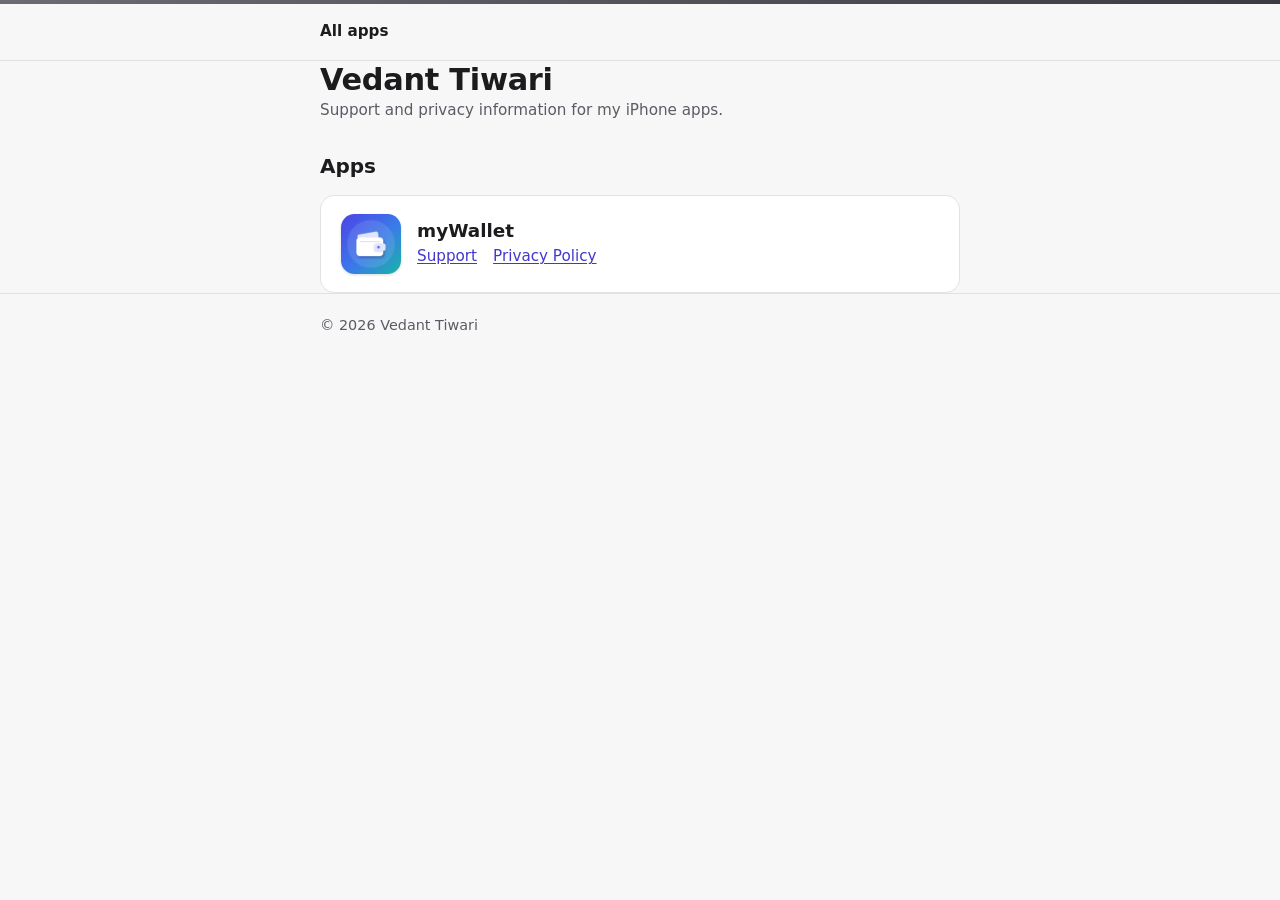
==== index.html @ 52cd7574 "Add myWallet support and privacy pages Co-Authored-By: Claude Opus 5.5 <noreply@anthropic.com>" ====
<!doctype html>
<html lang="en">
<head>
  <meta charset="utf-8">
  <meta name="viewport" content="width=device-width, initial-scale=1">
  <title>Apps by Vedant Tiwari</title>
  <meta name="description" content="Support and privacy information for iPhone apps by Vedant Tiwari.">
  <link rel="stylesheet" href="assets/site.css">
  <link rel="apple-touch-icon" href="assets/icons/mywallet.png">
</head>
<body>
  <header class="site-header">
    <div class="wrap">
      <nav aria-label="Site">
        <a href="./" aria-current="page">All apps</a>
      </nav>
    </div>
  </header>

  <main class="wrap">
    <h1>Vedant Tiwari</h1>
    <p class="meta">Support and privacy information for my iPhone apps.</p>

    <h2>Apps</h2>
    <ul class="app-list">
      <li class="card app-card app-mywallet">
        <img class="app-icon" src="assets/icons/mywallet.png" alt="" width="60" height="60">
        <div>
          <h3>myWallet</h3>
          <p class="links">
            <a href="mywallet/">Support</a>
            <a href="mywallet/privacy/">Privacy Policy</a>
          </p>
        </div>
      </li>
    </ul>
  </main>

  <footer class="site-footer">
    <div class="wrap">
      <p>© 2026 Vedant Tiwari</p>
    </div>
  </footer>
</body>
</html>
---- assets/site.css ----
/* Shared styles for every app page. No external resources. */

:root {
  color-scheme: light dark;

  --bg: #f7f7f8;
  --surface: #ffffff;
  --text: #1c1c1e;
  --muted: #5b5b63;
  --border: #e2e2e6;
  --focus: #1a5fd0;

  /* Default accent; each app overrides these via a class on <body>. */
  --accent: #3a3a40;
  --accent-text: #3a3a40;
  --accent-gradient: linear-gradient(135deg, #6b6b73, #3a3a40);

  --radius: 14px;
  --font: -apple-system, BlinkMacSystemFont, system-ui, "Segoe UI", Roboto,
    "Helvetica Neue", Arial, sans-serif;
}

@media (prefers-color-scheme: dark) {
  :root {
    --bg: #111113;
    --surface: #1c1c1f;
    --text: #f2f2f4;
    --muted: #a8a8b0;
    --border: #2e2e33;
    --focus: #7fb0ff;
    --accent: #c8c8ce;
    --accent-text: #c8c8ce;
  }
}

/* ---- Per-app accent tokens ---- */

.app-mywallet {
  --accent: #4f46e5;
  --accent-text: #4338ca;
  --accent-gradient: linear-gradient(135deg, #4f46e5 0%, #3d7be8 50%, #1fb5a6 100%);
}

@media (prefers-color-scheme: dark) {
  .app-mywallet {
    --accent: #818cf8;
    --accent-text: #a5b4fc;
  }
}

/* ---- Base ---- */

*,
*::before,
*::after {
  box-sizing: border-box;
}

html {
  -webkit-text-size-adjust: 100%;
}

body {
  margin: 0;
  background: var(--bg);
  color: var(--text);
  font-family: var(--font);
  font-size: 17px;
  line-height: 1.55;
}

.wrap {
  max-width: 680px;
  margin: 0 auto;
  padding: 0 20px;
}

/* Thin accent band at the very top of each page */
body::before {
  content: "";
  display: block;
  height: 4px;
  background: var(--accent-gradient);
}

a {
  color: var(--accent-text);
  text-underline-offset: 2px;
}

a:hover {
  text-decoration-thickness: 2px;
}

:focus-visible {
  outline: 3px solid var(--focus);
  outline-offset: 2px;
  border-radius: 4px;
}

h1,
h2,
h3 {
  line-height: 1.25;
  margin: 0;
}

h1 {
  font-size: 1.9rem;
  letter-spacing: -0.01em;
}

h2 {
  font-size: 1.25rem;
  margin-top: 2rem;
  margin-bottom: 0.5rem;
}

h3 {
  font-size: 1.05rem;
  margin-top: 1.25rem;
  margin-bottom: 0.25rem;
}

p,
ul {
  margin: 0 0 0.9rem;
}

ul {
  padding-left: 1.25rem;
}

li + li {
  margin-top: 0.3rem;
}

/* ---- Header / nav ---- */

.site-header {
  padding: 16px 0;
  border-bottom: 1px solid var(--border);
}

.site-header nav {
  display: flex;
  flex-wrap: wrap;
  gap: 4px 18px;
  font-size: 0.95rem;
}

.site-header a {
  color: var(--muted);
  text-decoration: none;
}

.site-header a:hover {
  color: var(--text);
  text-decoration: underline;
}

.site-header a[aria-current="page"] {
  color: var(--text);
  font-weight: 600;
}

main {
  padding: 32px 0 40px;
}

/* ---- App hero ---- */

.hero {
  display: flex;
  align-items: center;
  gap: 18px;
  margin-bottom: 1.5rem;
}

.app-icon {
  width: 72px;
  height: 72px;
  border-radius: 22.5%;
  flex-shrink: 0;
  box-shadow: 0 1px 3px rgba(0, 0, 0, 0.15);
}

.hero p {
  margin: 0.25rem 0 0;
  color: var(--muted);
}

.meta {
  color: var(--muted);
  font-size: 0.95rem;
}

.summary {
  background: var(--surface);
  border: 1px solid var(--border);
  border-left: 4px solid var(--accent);
  border-radius: var(--radius);
  padding: 14px 18px;
  margin: 1rem 0 0.5rem;
}

.summary p:last-child {
  margin-bottom: 0;
}

/* ---- Cards ---- */

.card {
  background: var(--surface);
  border: 1px solid var(--border);
  border-radius: var(--radius);
  padding: 18px 20px;
}

.email {
  font-size: 1.1rem;
  font-weight: 600;
  user-select: all;
  -webkit-user-select: all;
  word-break: break-all;
}

/* ---- App list (home) ---- */

.app-list {
  list-style: none;
  padding: 0;
  margin: 1rem 0 0;
  display: grid;
  gap: 14px;
}

.app-card {
  display: flex;
  align-items: center;
  gap: 16px;
}

.app-card .app-icon {
  width: 60px;
  height: 60px;
}

.app-card h3 {
  margin: 0 0 0.2rem;
  font-size: 1.15rem;
}

.app-card .links {
  display: flex;
  flex-wrap: wrap;
  gap: 4px 16px;
  margin: 0;
  font-size: 0.95rem;
}

/* ---- Footer ---- */

.site-footer {
  border-top: 1px solid var(--border);
  padding: 20px 0 32px;
  color: var(--muted);
  font-size: 0.9rem;
}

.site-footer p {
  margin: 0;
}

.site-footer a {
  color: var(--muted);
}

@media (max-width: 420px) {
  body {
    font-size: 16px;
  }

  h1 {
    font-size: 1.6rem;
  }

  .app-icon {
    width: 60px;
    height: 60px;
  }
}
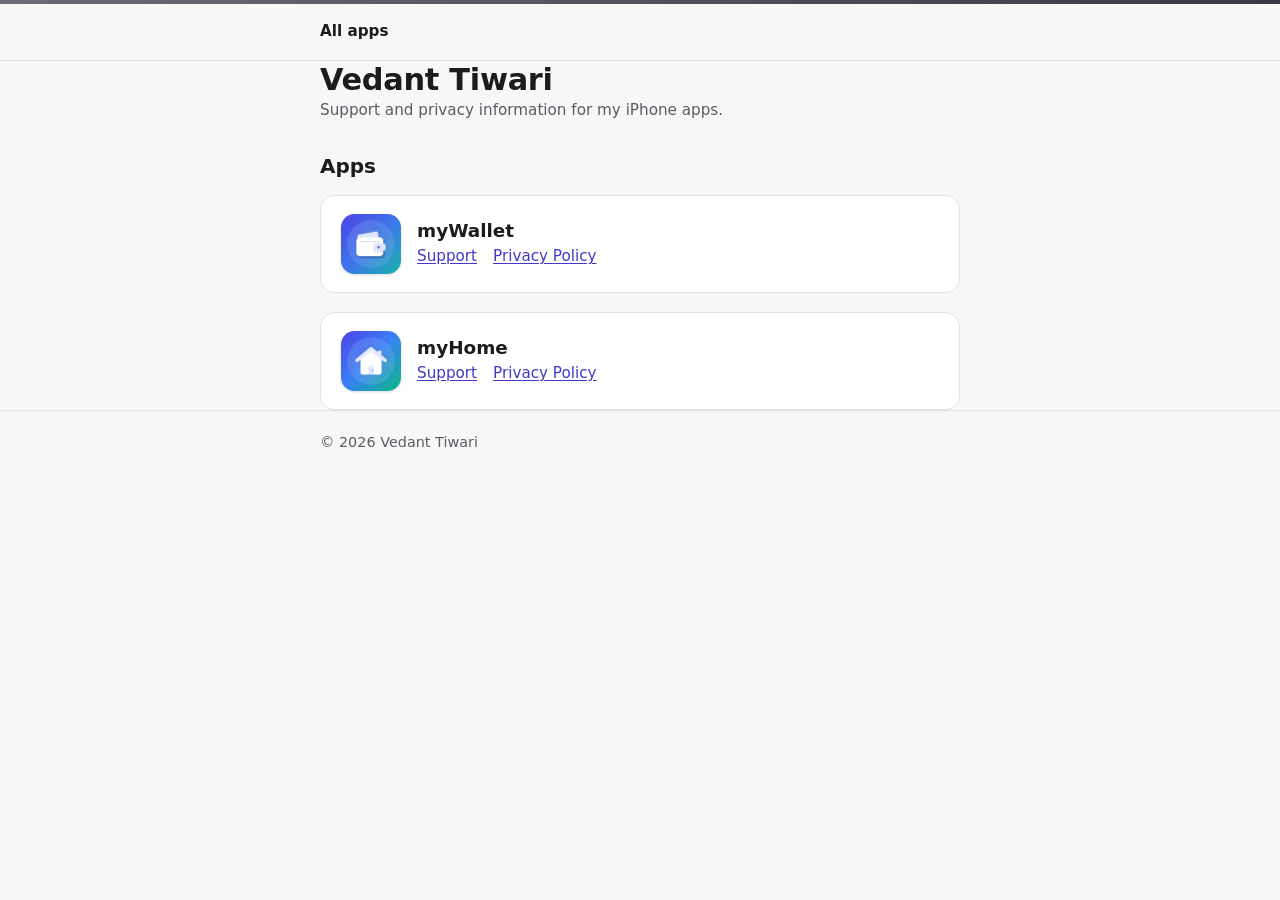
==== commit 10a11e14: "Add myHome support and privacy pages - myhome/ Support page with FAQs (sync, household sharing, remi" ====
--- a/index.html
+++ b/index.html
@@ -33,6 +33,16 @@
           </p>
         </div>
       </li>
+      <li class="card app-card app-myhome">
+        <img class="app-icon" src="assets/icons/myhome.png" alt="" width="60" height="60">
+        <div>
+          <h3>myHome</h3>
+          <p class="links">
+            <a href="myhome/">Support</a>
+            <a href="myhome/privacy/">Privacy Policy</a>
+          </p>
+        </div>
+      </li>
     </ul>
   </main>
 
--- a/assets/site.css
+++ b/assets/site.css
@@ -48,6 +48,19 @@
   }
 }
 
+.app-myhome {
+  --accent: #4f46e5;
+  --accent-text: #4338ca;
+  --accent-gradient: linear-gradient(135deg, #4f46e5 0%, #3b82f6 50%, #10b981 100%);
+}
+
+@media (prefers-color-scheme: dark) {
+  .app-myhome {
+    --accent: #818cf8;
+    --accent-text: #a5b4fc;
+  }
+}
+
 /* ---- Base ---- */
 
 *,
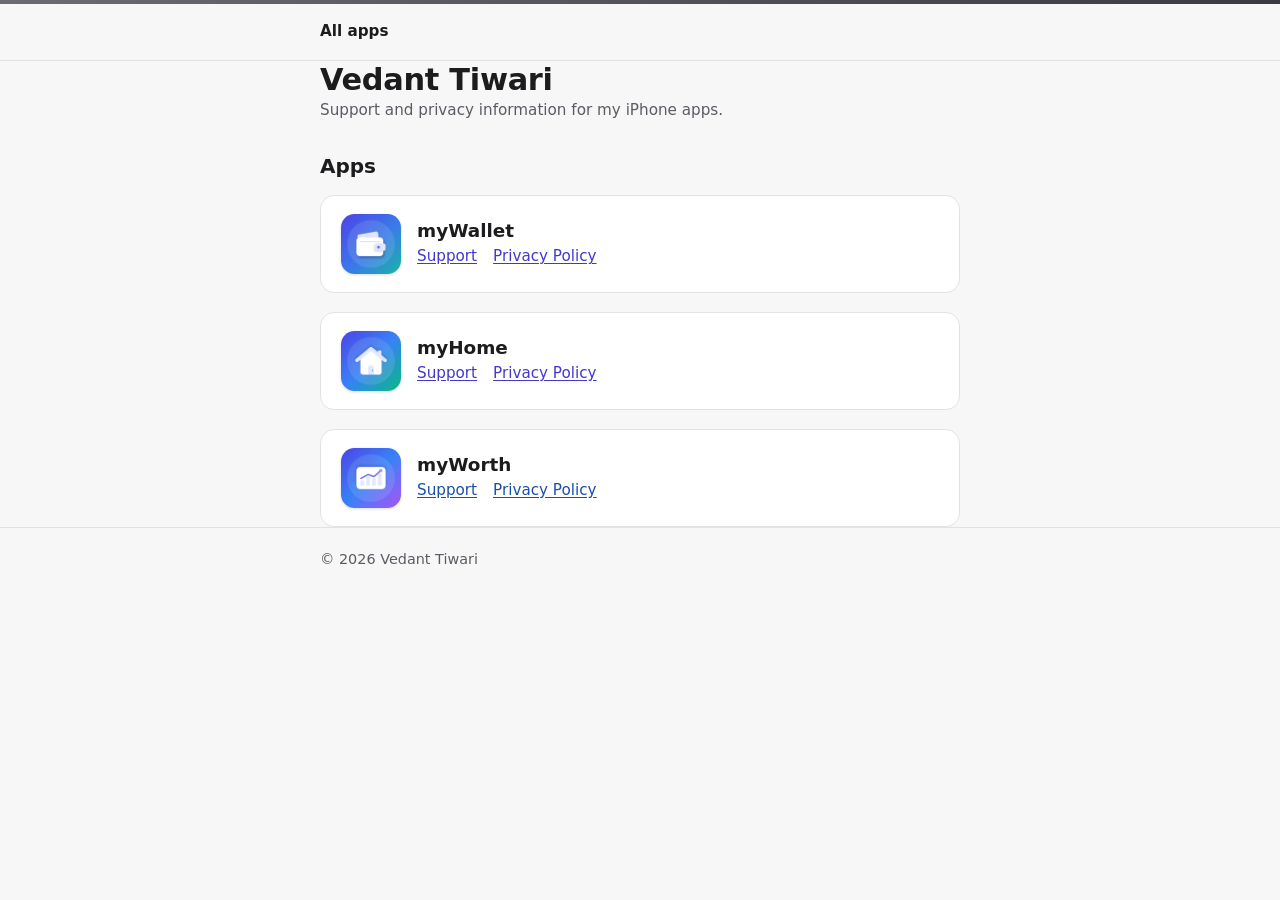
==== commit 6b0d5f65: "Add myWorth support and privacy pages Co-Authored-By: Claude Opus 5.5 <noreply@anthropic.com>" ====
--- a/index.html
+++ b/index.html
@@ -43,6 +43,16 @@
           </p>
         </div>
       </li>
+      <li class="card app-card app-myworth">
+        <img class="app-icon" src="assets/icons/myworth.png" alt="" width="60" height="60">
+        <div>
+          <h3>myWorth</h3>
+          <p class="links">
+            <a href="myworth/">Support</a>
+            <a href="myworth/privacy/">Privacy Policy</a>
+          </p>
+        </div>
+      </li>
     </ul>
   </main>
 
--- a/assets/site.css
+++ b/assets/site.css
@@ -61,6 +61,19 @@
   }
 }
 
+.app-myworth {
+  --accent: #2a78d6;
+  --accent-text: #1c4fa8;
+  --accent-gradient: linear-gradient(135deg, #1c4fa8 0%, #2a78d6 50%, #3a8de8 100%);
+}
+
+@media (prefers-color-scheme: dark) {
+  .app-myworth {
+    --accent: #3987e5;
+    --accent-text: #8ab8f2;
+  }
+}
+
 /* ---- Base ---- */
 
 *,
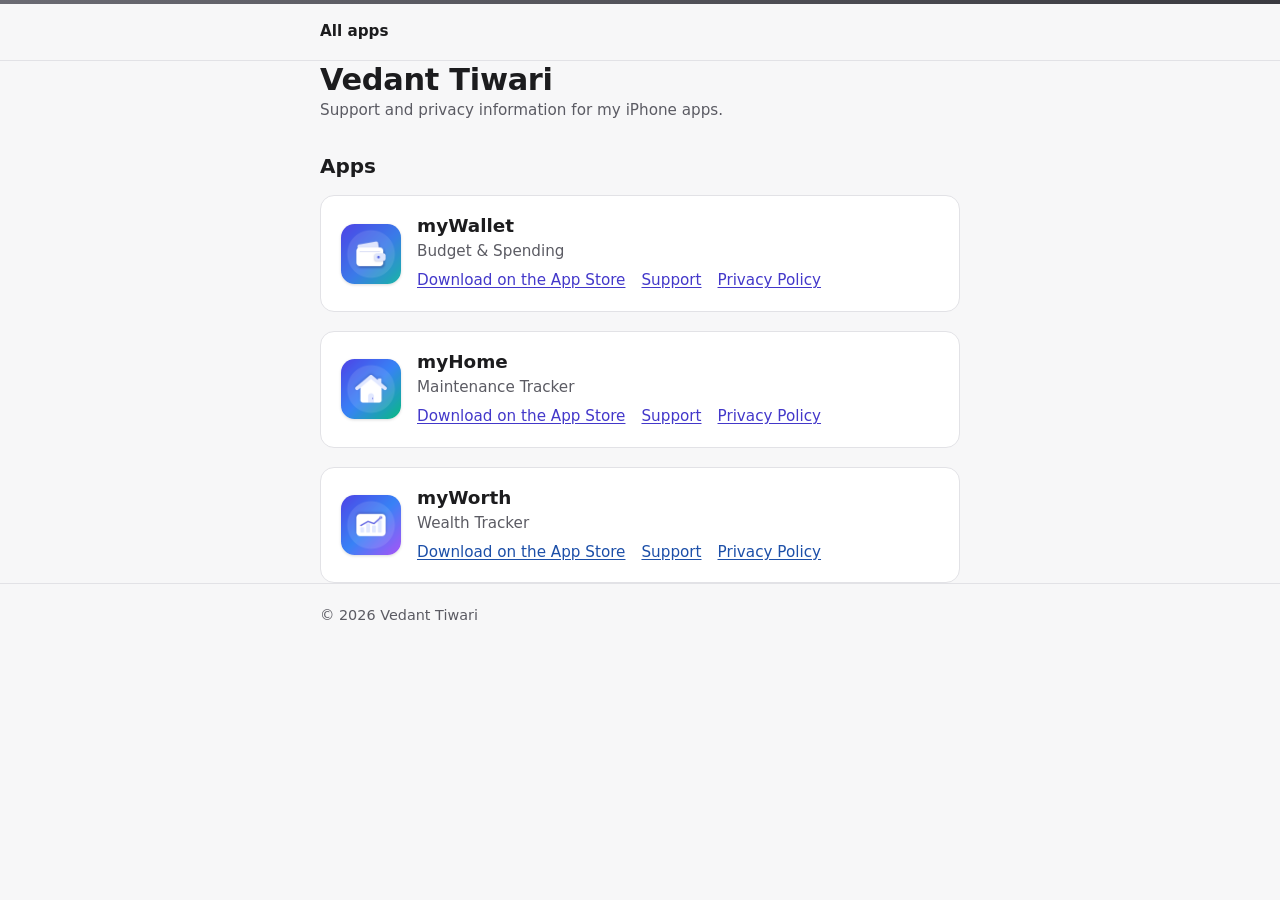
==== commit eb9a8955: "add links" ====
--- a/index.html
+++ b/index.html
@@ -27,7 +27,9 @@
         <img class="app-icon" src="assets/icons/mywallet.png" alt="" width="60" height="60">
         <div>
           <h3>myWallet</h3>
+          <p class="subtitle">Budget &amp; Spending</p>
           <p class="links">
+            <a href="https://apps.apple.com/us/app/mywallet-budget-spending/id6819918162">Download on the App Store</a>
             <a href="mywallet/">Support</a>
             <a href="mywallet/privacy/">Privacy Policy</a>
           </p>
@@ -37,7 +39,9 @@
         <img class="app-icon" src="assets/icons/myhome.png" alt="" width="60" height="60">
         <div>
           <h3>myHome</h3>
+          <p class="subtitle">Maintenance Tracker</p>
           <p class="links">
+            <a href="https://apps.apple.com/us/app/myhome-maintenance-tracker/id6820315204">Download on the App Store</a>
             <a href="myhome/">Support</a>
             <a href="myhome/privacy/">Privacy Policy</a>
           </p>
@@ -47,7 +51,9 @@
         <img class="app-icon" src="assets/icons/myworth.png" alt="" width="60" height="60">
         <div>
           <h3>myWorth</h3>
+          <p class="subtitle">Wealth Tracker</p>
           <p class="links">
+            <a href="https://apps.apple.com/us/app/myworth-wealth-tracker/id6820314896">Download on the App Store</a>
             <a href="myworth/">Support</a>
             <a href="myworth/privacy/">Privacy Policy</a>
           </p>
--- a/assets/site.css
+++ b/assets/site.css
@@ -277,6 +277,12 @@
   font-size: 1.15rem;
 }
 
+.app-card .subtitle {
+  margin: 0 0 0.35rem;
+  color: var(--muted);
+  font-size: 0.95rem;
+}
+
 .app-card .links {
   display: flex;
   flex-wrap: wrap;
@@ -285,6 +291,30 @@
   font-size: 0.95rem;
 }
 
+/* ---- App Store button ---- */
+
+.store-button {
+  display: inline-block;
+  padding: 10px 18px;
+  border-radius: 10px;
+  background: var(--accent-text);
+  color: #fff;
+  font-weight: 600;
+  text-decoration: none;
+}
+
+.store-button:hover {
+  text-decoration: none;
+  filter: brightness(1.1);
+}
+
+@media (prefers-color-scheme: dark) {
+  .store-button {
+    background: var(--accent);
+    color: #111113;
+  }
+}
+
 /* ---- Footer ---- */
 
 .site-footer {
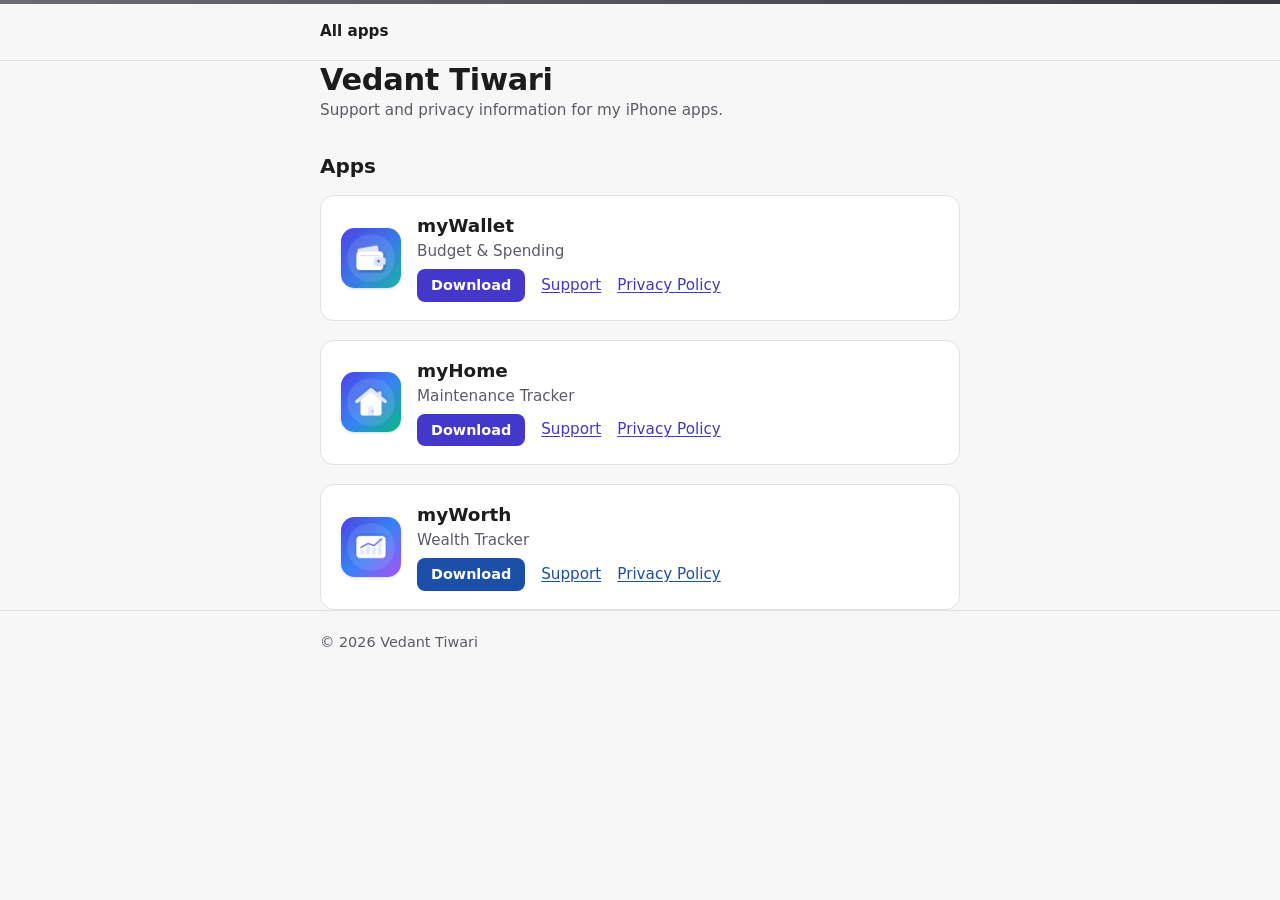
==== commit 034d84f4: "add downloads" ====
--- a/index.html
+++ b/index.html
@@ -24,36 +24,36 @@
     <h2>Apps</h2>
     <ul class="app-list">
       <li class="card app-card app-mywallet">
-        <img class="app-icon" src="assets/icons/mywallet.png" alt="" width="60" height="60">
+        <a href="https://apps.apple.com/us/app/mywallet-budget-spending/id6819918162" tabindex="-1" aria-hidden="true"><img class="app-icon" src="assets/icons/mywallet.png" alt="" width="60" height="60"></a>
         <div>
-          <h3>myWallet</h3>
+          <h3><a class="app-name" href="https://apps.apple.com/us/app/mywallet-budget-spending/id6819918162">myWallet</a></h3>
           <p class="subtitle">Budget &amp; Spending</p>
           <p class="links">
-            <a href="https://apps.apple.com/us/app/mywallet-budget-spending/id6819918162">Download on the App Store</a>
+            <a class="store-button store-button-small" href="https://apps.apple.com/us/app/mywallet-budget-spending/id6819918162">Download</a>
             <a href="mywallet/">Support</a>
             <a href="mywallet/privacy/">Privacy Policy</a>
           </p>
         </div>
       </li>
       <li class="card app-card app-myhome">
-        <img class="app-icon" src="assets/icons/myhome.png" alt="" width="60" height="60">
+        <a href="https://apps.apple.com/us/app/myhome-maintenance-tracker/id6820315204" tabindex="-1" aria-hidden="true"><img class="app-icon" src="assets/icons/myhome.png" alt="" width="60" height="60"></a>
         <div>
-          <h3>myHome</h3>
+          <h3><a class="app-name" href="https://apps.apple.com/us/app/myhome-maintenance-tracker/id6820315204">myHome</a></h3>
           <p class="subtitle">Maintenance Tracker</p>
           <p class="links">
-            <a href="https://apps.apple.com/us/app/myhome-maintenance-tracker/id6820315204">Download on the App Store</a>
+            <a class="store-button store-button-small" href="https://apps.apple.com/us/app/myhome-maintenance-tracker/id6820315204">Download</a>
             <a href="myhome/">Support</a>
             <a href="myhome/privacy/">Privacy Policy</a>
           </p>
         </div>
       </li>
       <li class="card app-card app-myworth">
-        <img class="app-icon" src="assets/icons/myworth.png" alt="" width="60" height="60">
+        <a href="https://apps.apple.com/us/app/myworth-wealth-tracker/id6820314896" tabindex="-1" aria-hidden="true"><img class="app-icon" src="assets/icons/myworth.png" alt="" width="60" height="60"></a>
         <div>
-          <h3>myWorth</h3>
+          <h3><a class="app-name" href="https://apps.apple.com/us/app/myworth-wealth-tracker/id6820314896">myWorth</a></h3>
           <p class="subtitle">Wealth Tracker</p>
           <p class="links">
-            <a href="https://apps.apple.com/us/app/myworth-wealth-tracker/id6820314896">Download on the App Store</a>
+            <a class="store-button store-button-small" href="https://apps.apple.com/us/app/myworth-wealth-tracker/id6820314896">Download</a>
             <a href="myworth/">Support</a>
             <a href="myworth/privacy/">Privacy Policy</a>
           </p>
--- a/assets/site.css
+++ b/assets/site.css
@@ -283,9 +283,25 @@
   font-size: 0.95rem;
 }
 
+.app-card > a {
+  display: block;
+  flex-shrink: 0;
+  line-height: 0;
+}
+
+.app-card .app-name {
+  color: inherit;
+  text-decoration: none;
+}
+
+.app-card .app-name:hover {
+  text-decoration: underline;
+}
+
 .app-card .links {
   display: flex;
   flex-wrap: wrap;
+  align-items: center;
   gap: 4px 16px;
   margin: 0;
   font-size: 0.95rem;
@@ -308,6 +324,12 @@
   filter: brightness(1.1);
 }
 
+.store-button-small {
+  padding: 5px 14px;
+  border-radius: 8px;
+  font-size: 0.9rem;
+}
+
 @media (prefers-color-scheme: dark) {
   .store-button {
     background: var(--accent);
